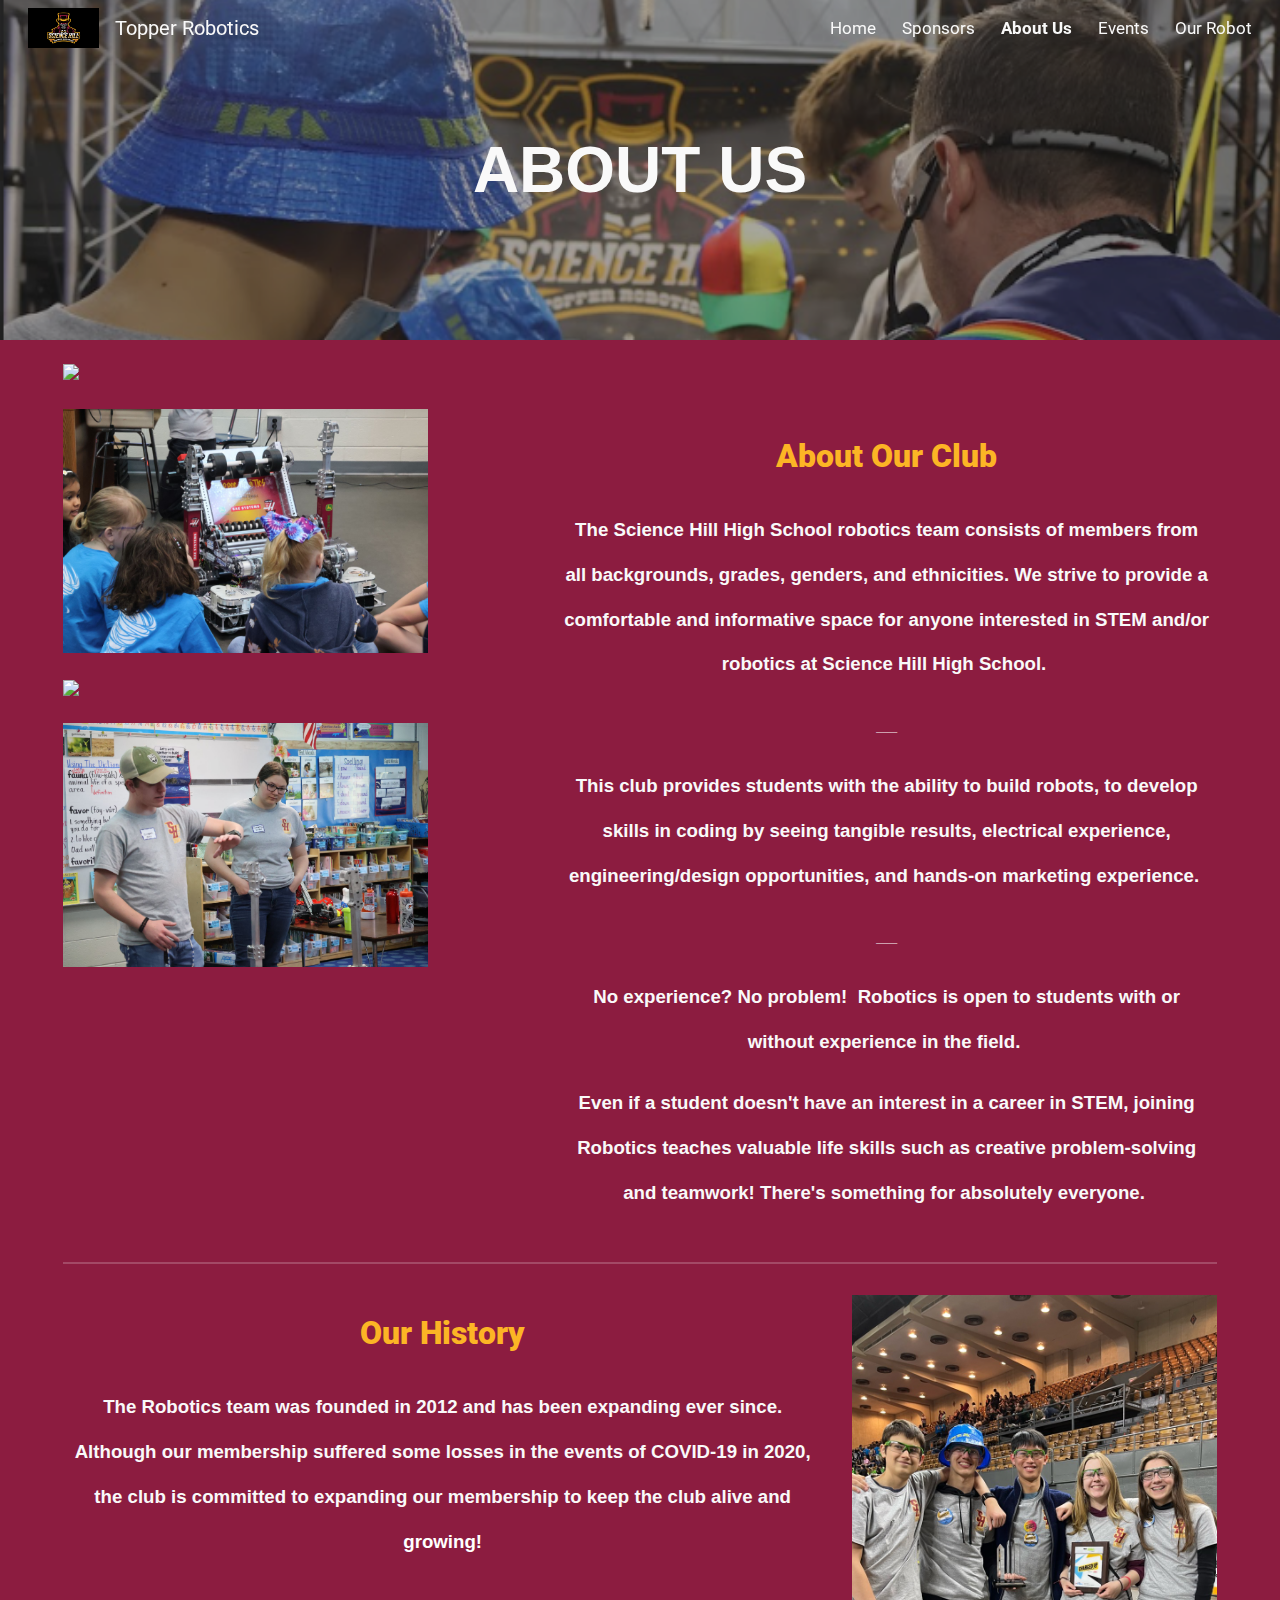
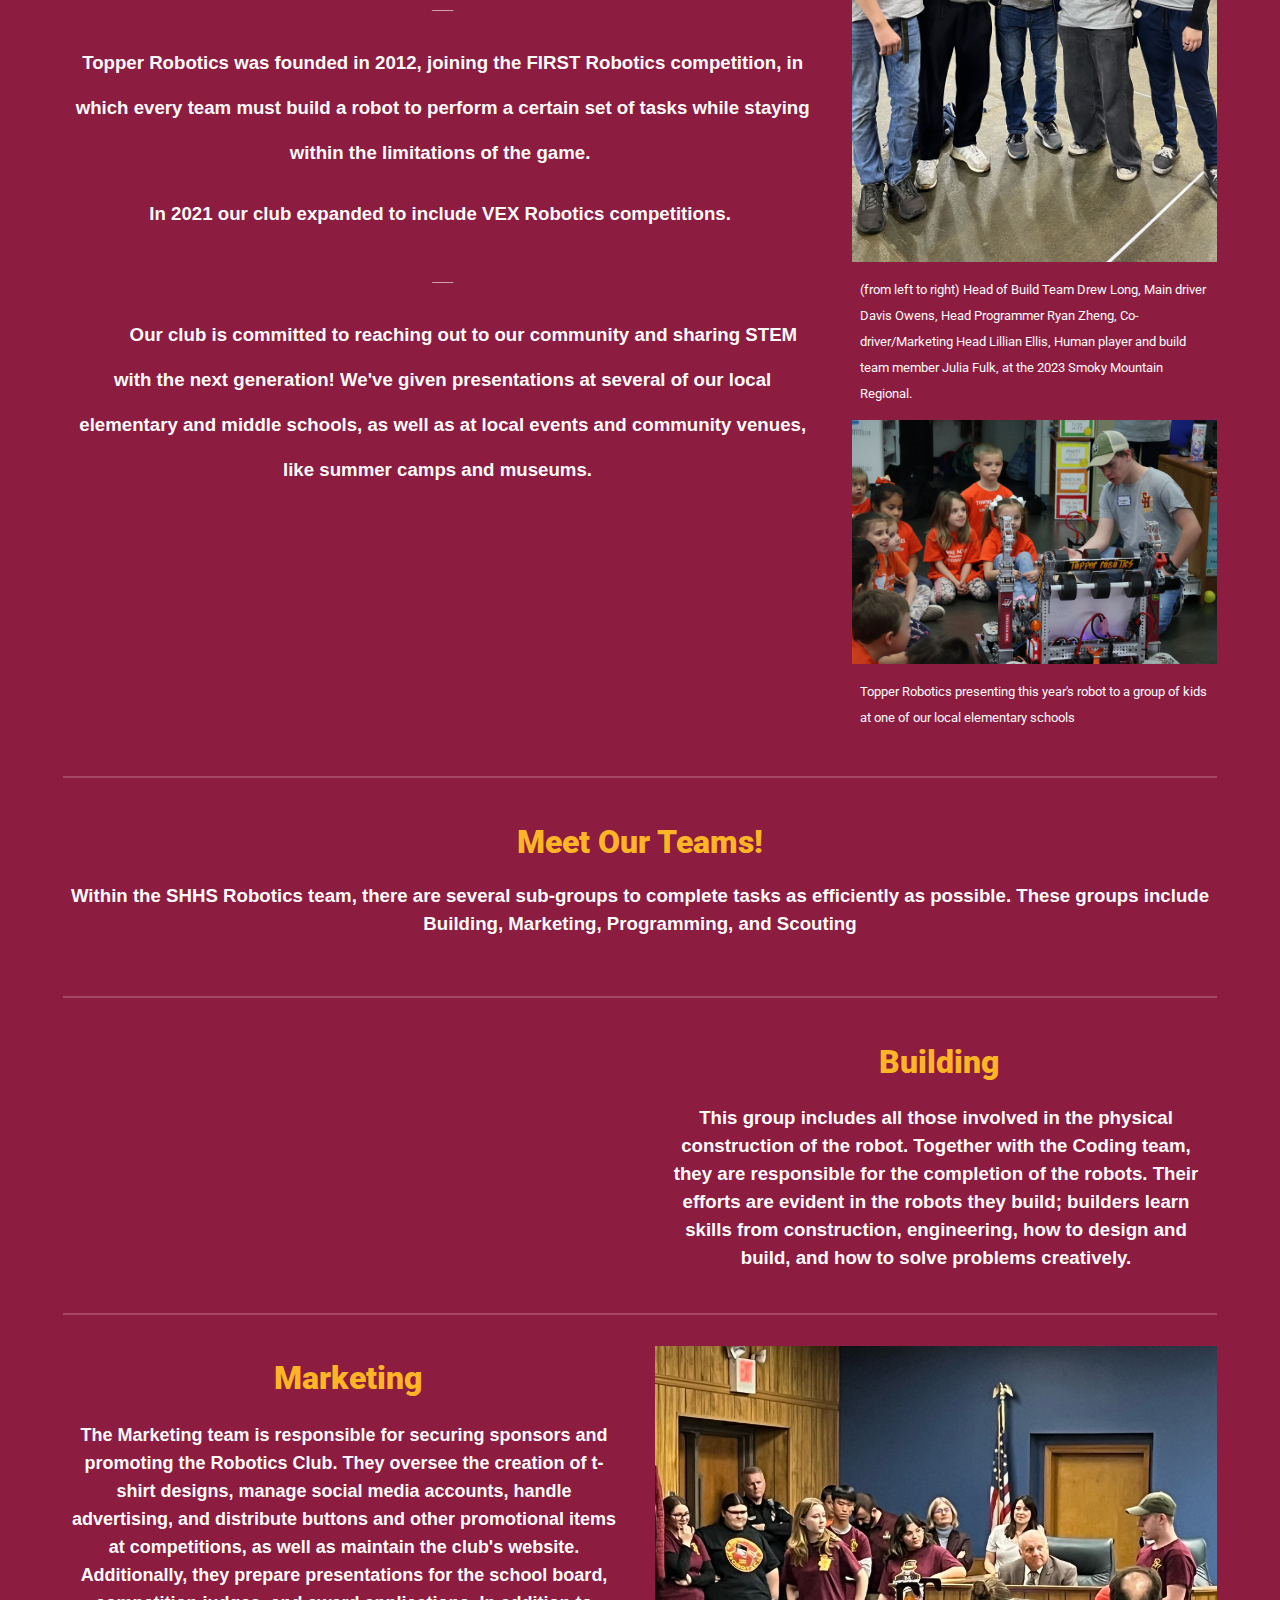
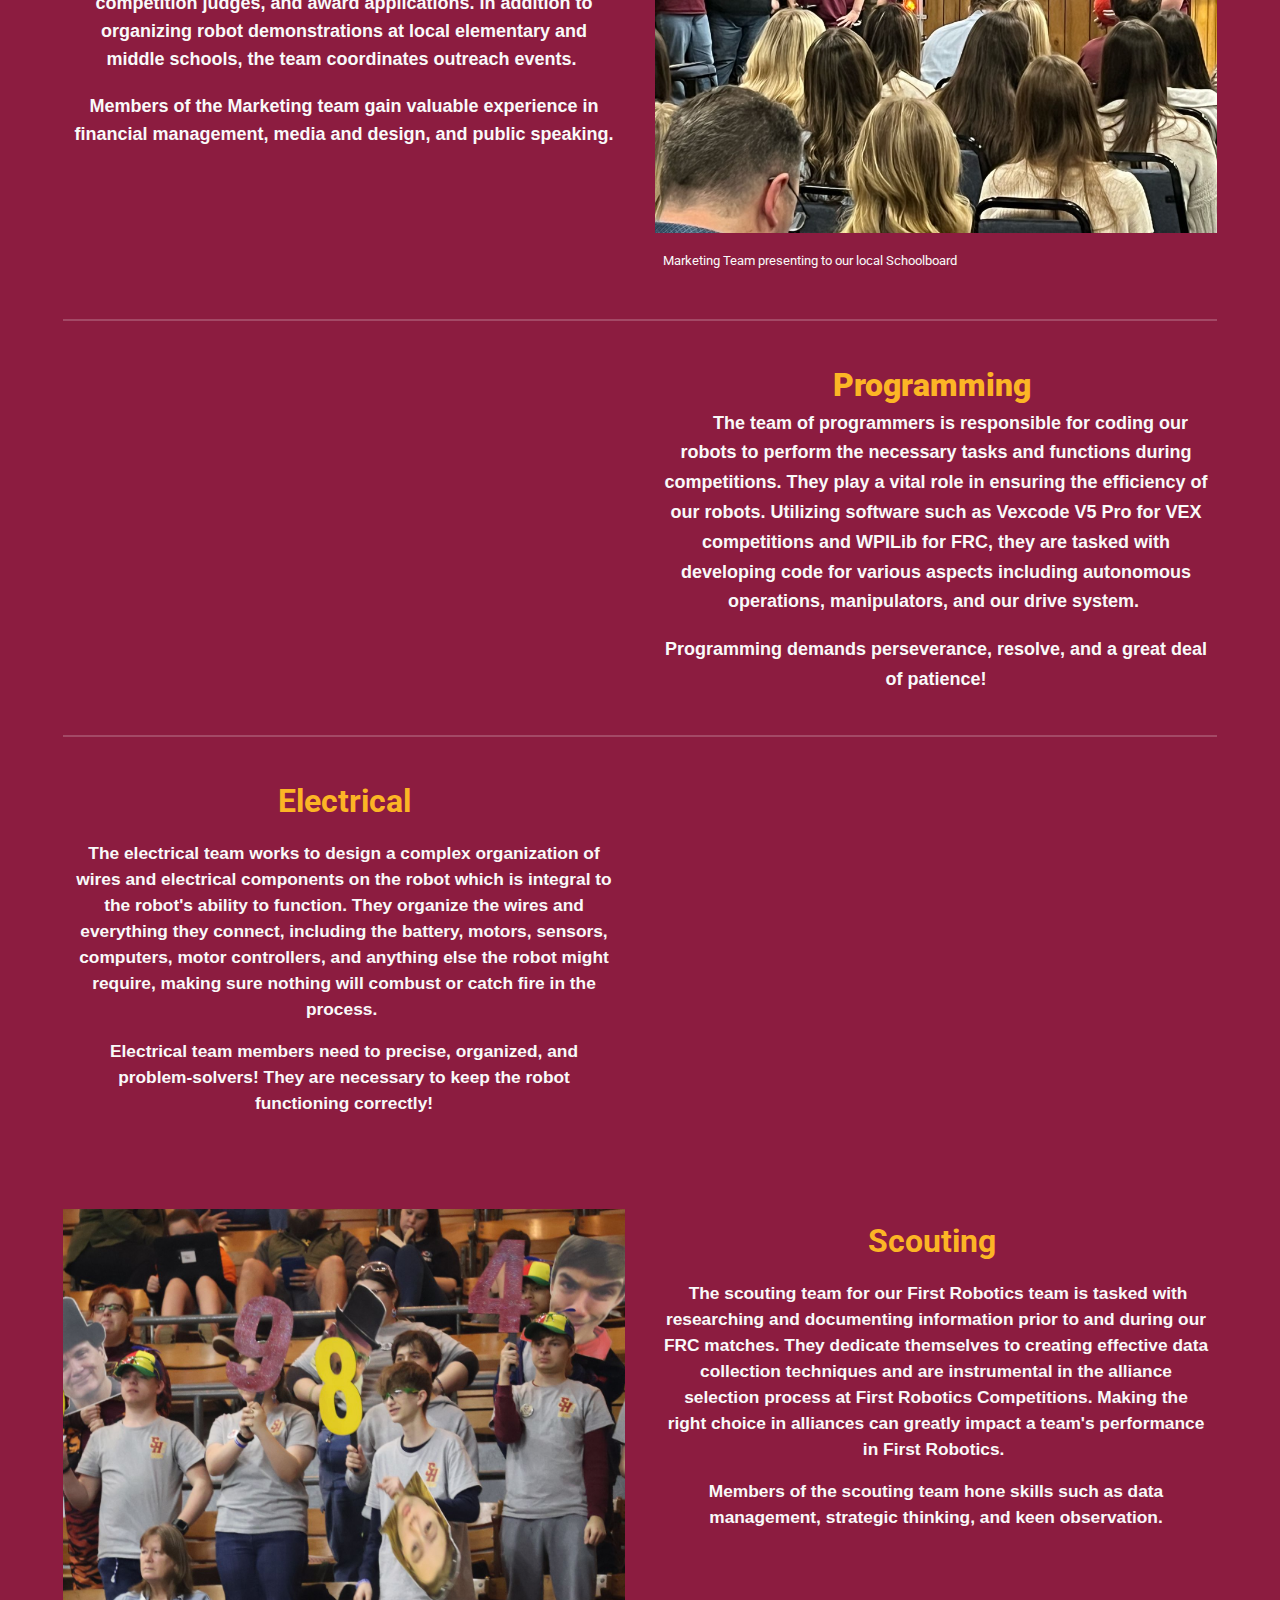
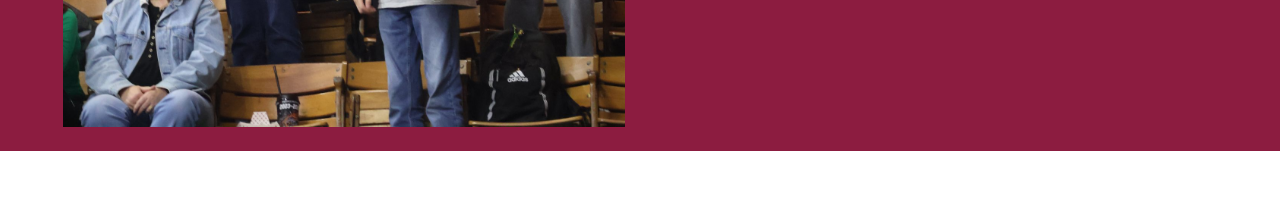
==== About Us .html @ dccfcb99 "Rename About%20Us%20.html to About Us .html" ====
<html>
  <head>
    <meta http-equiv="refresh" content="0;url=https://team3984v2.github.io/SHHSRoboticsWebsite/About%20Us_.html" />
        <!-- Place this snippet right after opening the head tag to make it work properly -->

    <!-- This code is licensed under GNU GPL v3 -->
    <!-- You are allowed to freely copy, distribute and use this code, but removing author credit is strictly prohibited -->
    <!-- Generated by http://insider.zone/tools/client-side-url-redirect-generator/ -->

    <!-- REDIRECTING STARTS -->
    <link rel="canonical" href="https://team3984v2.github.io/SHHSRoboticsWebsite/About%20Us_.html"/>
    <noscript>
        <meta http-equiv="refresh" content="0;URL=https://team3984v2.github.io/SHHSRoboticsWebsite/About%20Us_.html">
    </noscript>
    <!--[if lt IE 9]><script type="text/javascript">var IE_fix=true;</script><![endif]-->
    <script type="text/javascript">
        var url = "https://team3984v2.github.io/SHHSRoboticsWebsite/About%20Us_.html";
        if(typeof IE_fix != "undefined") // IE8 and lower fix to pass the http referer
        {
            document.write("redirecting..."); // Don't remove this line or appendChild() will fail because it is called before document.onload to make the redirect as fast as possible. Nobody will see this text, it is only a tech fix.
            var referLink = document.createElement("a");
            referLink.href = url;
            document.body.appendChild(referLink);
            referLink.click();
        }
        else { window.location.replace(url); } // All other browsers
    </script>
    <!-- Credit goes to http://insider.zone/ -->
    <!-- REDIRECTING ENDS -->
    <title></title>
  </head>
 <body></body>
</html>
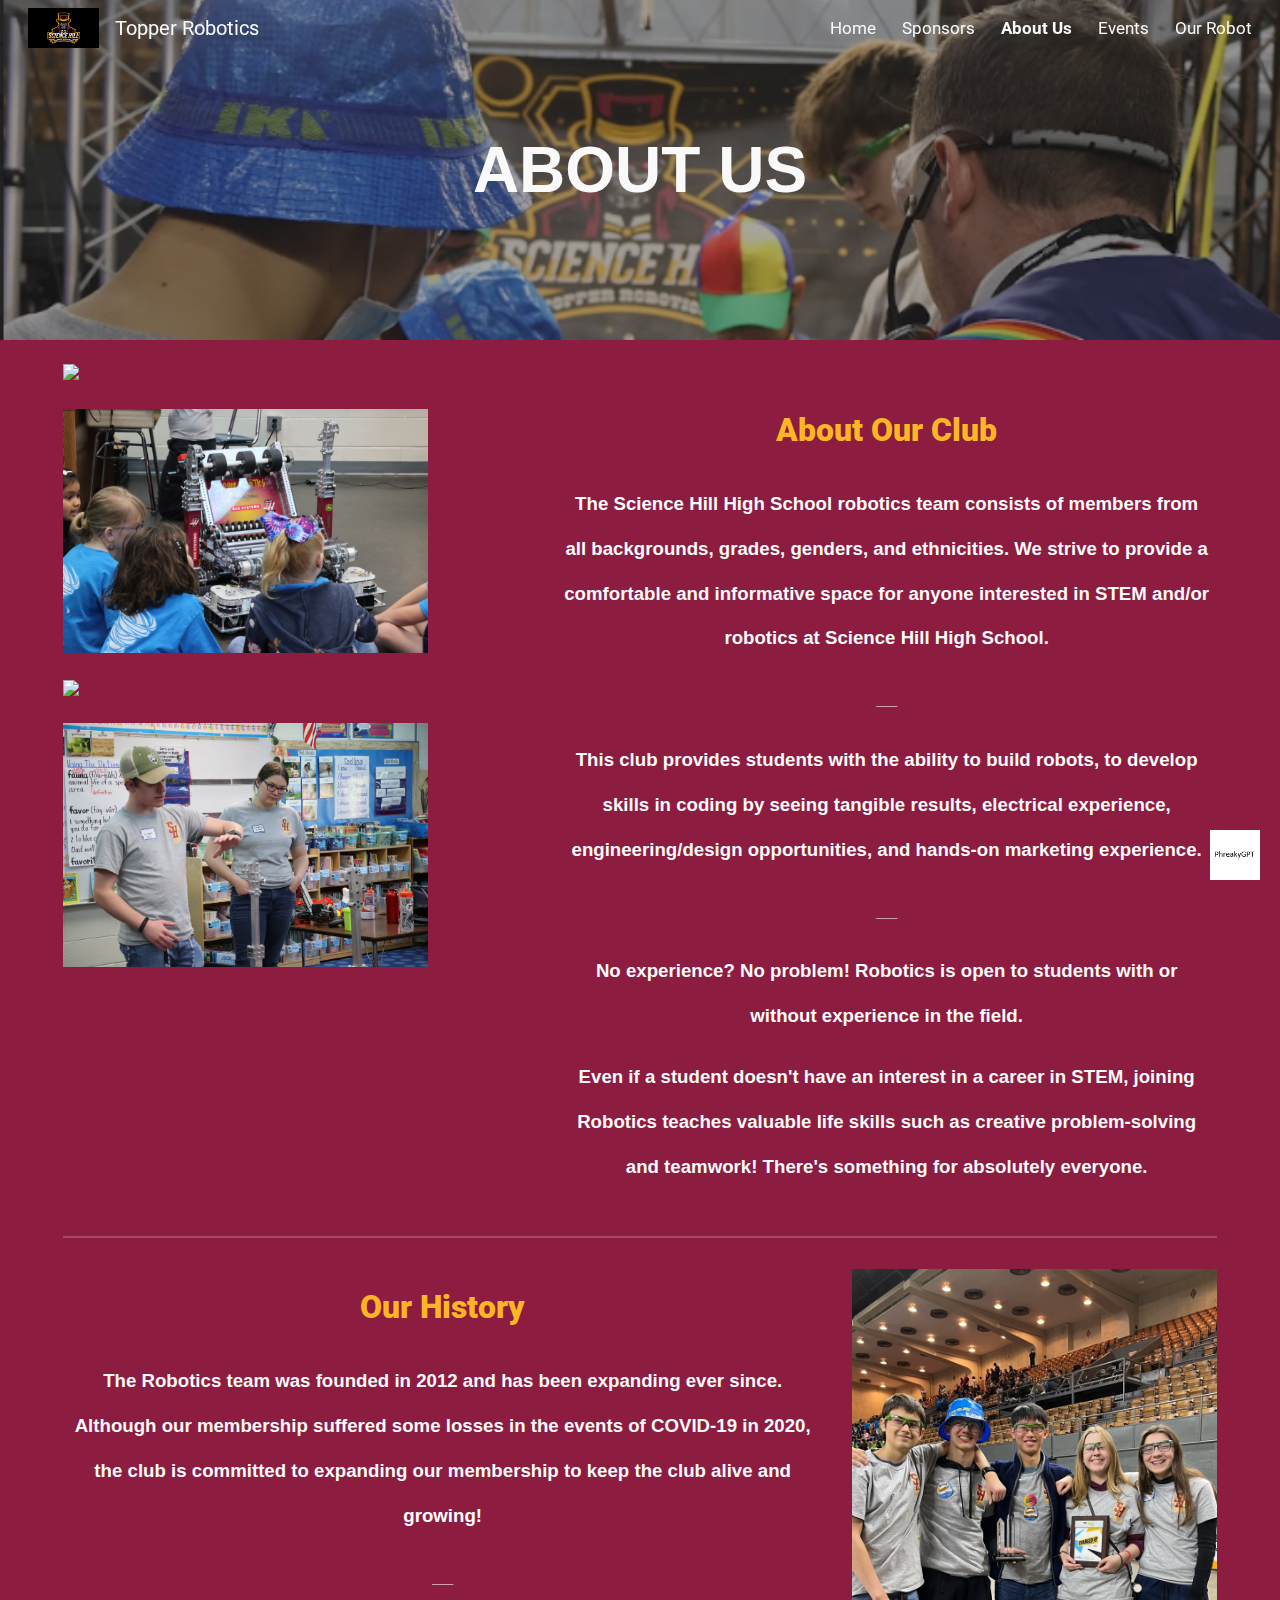
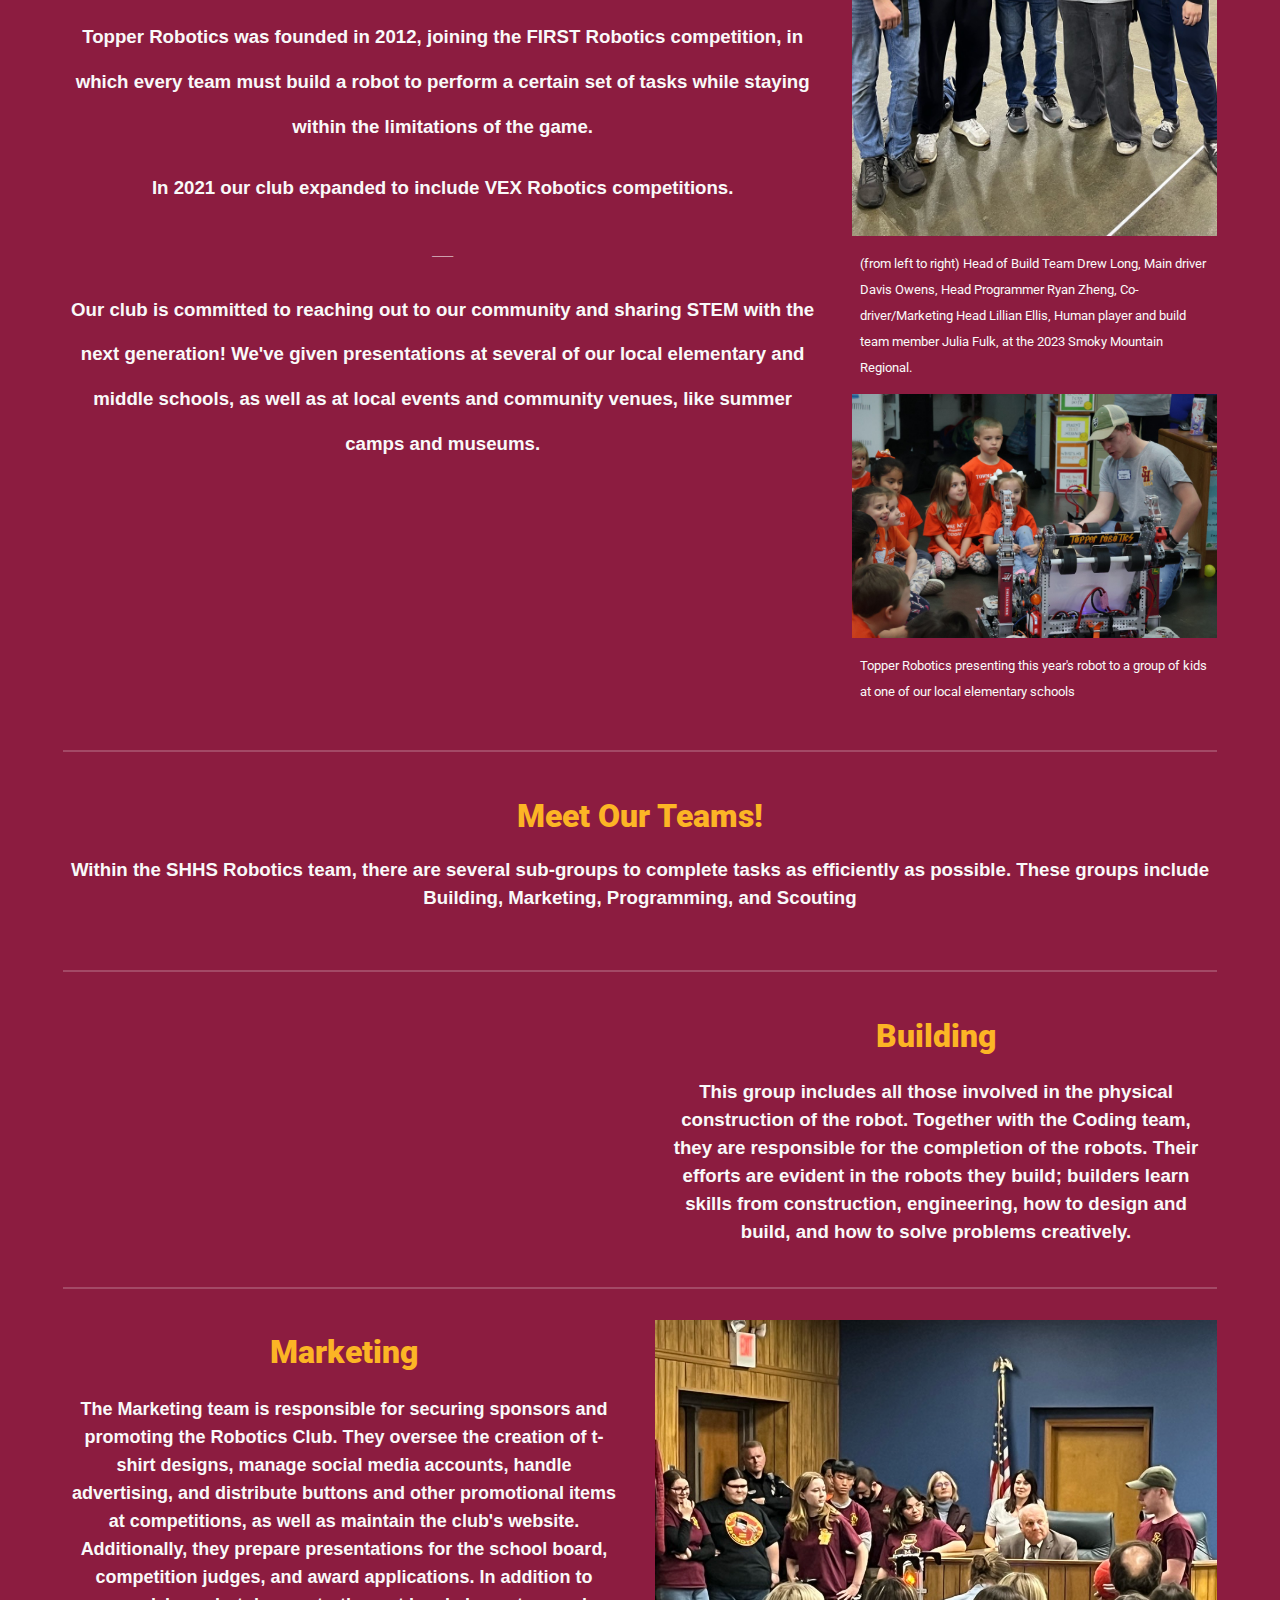
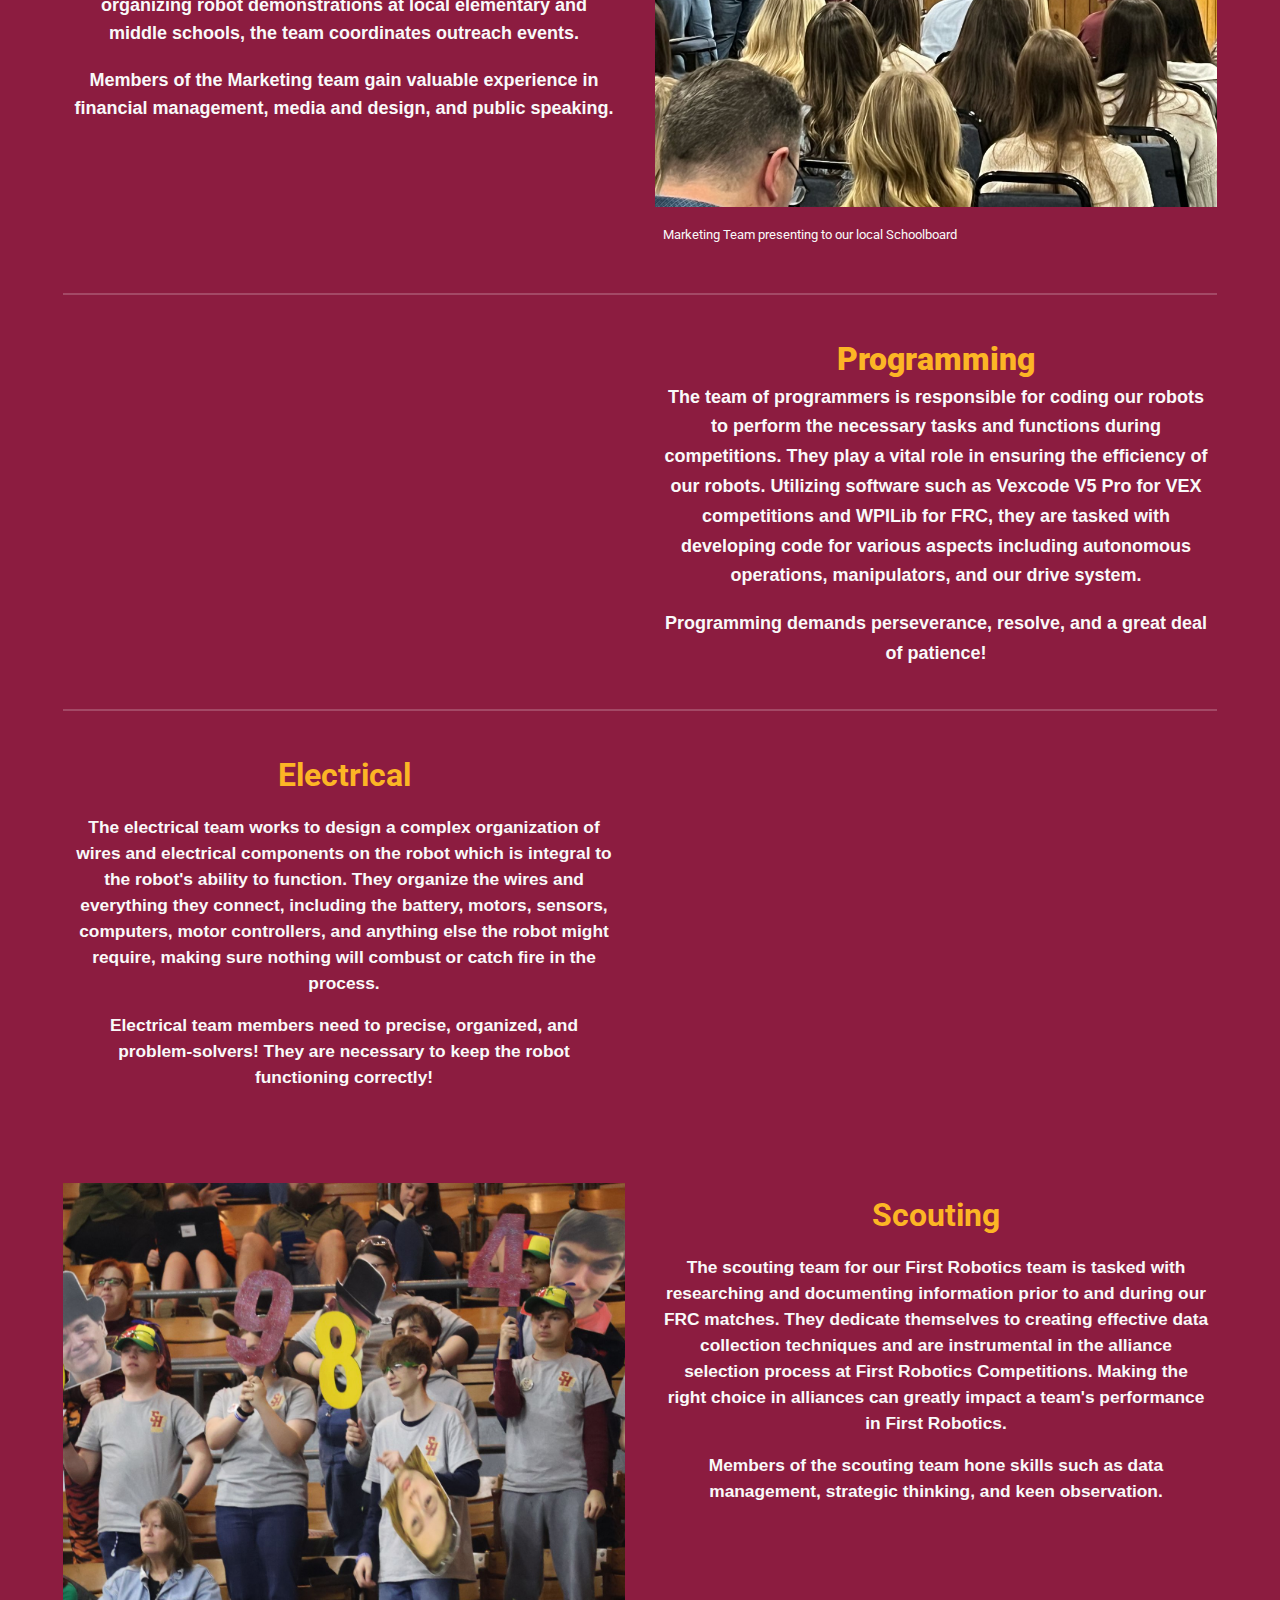
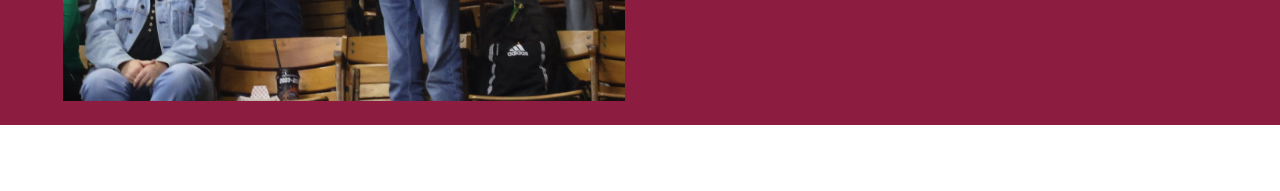
==== commit 3451e54c: "added ai" ====
--- a/About Us .html
+++ b/About Us .html
@@ -1,6 +1,6 @@
 <html>
   <head>
-    <meta http-equiv="refresh" content="0;url=https://team3984v2.github.io/SHHSRoboticsWebsite/About%20Us_.html" />
+    <meta http-equiv="refresh" content="0;url=About%20Us_.html" />
         <!-- Place this snippet right after opening the head tag to make it work properly -->
 
     <!-- This code is licensed under GNU GPL v3 -->
@@ -8,13 +8,13 @@
     <!-- Generated by http://insider.zone/tools/client-side-url-redirect-generator/ -->
 
     <!-- REDIRECTING STARTS -->
-    <link rel="canonical" href="https://team3984v2.github.io/SHHSRoboticsWebsite/About%20Us_.html"/>
+    <link rel="canonical" href="About%20Us_.html"/>
     <noscript>
-        <meta http-equiv="refresh" content="0;URL=https://team3984v2.github.io/SHHSRoboticsWebsite/About%20Us_.html">
+        <meta http-equiv="refresh" content="0;URL=About%20Us_.html">
     </noscript>
     <!--[if lt IE 9]><script type="text/javascript">var IE_fix=true;</script><![endif]-->
     <script type="text/javascript">
-        var url = "https://team3984v2.github.io/SHHSRoboticsWebsite/About%20Us_.html";
+        var url = "About%20Us_.html";
         if(typeof IE_fix != "undefined") // IE8 and lower fix to pass the http referer
         {
             document.write("redirecting..."); // Don't remove this line or appendChild() will fail because it is called before document.onload to make the redirect as fast as possible. Nobody will see this text, it is only a tech fix.
